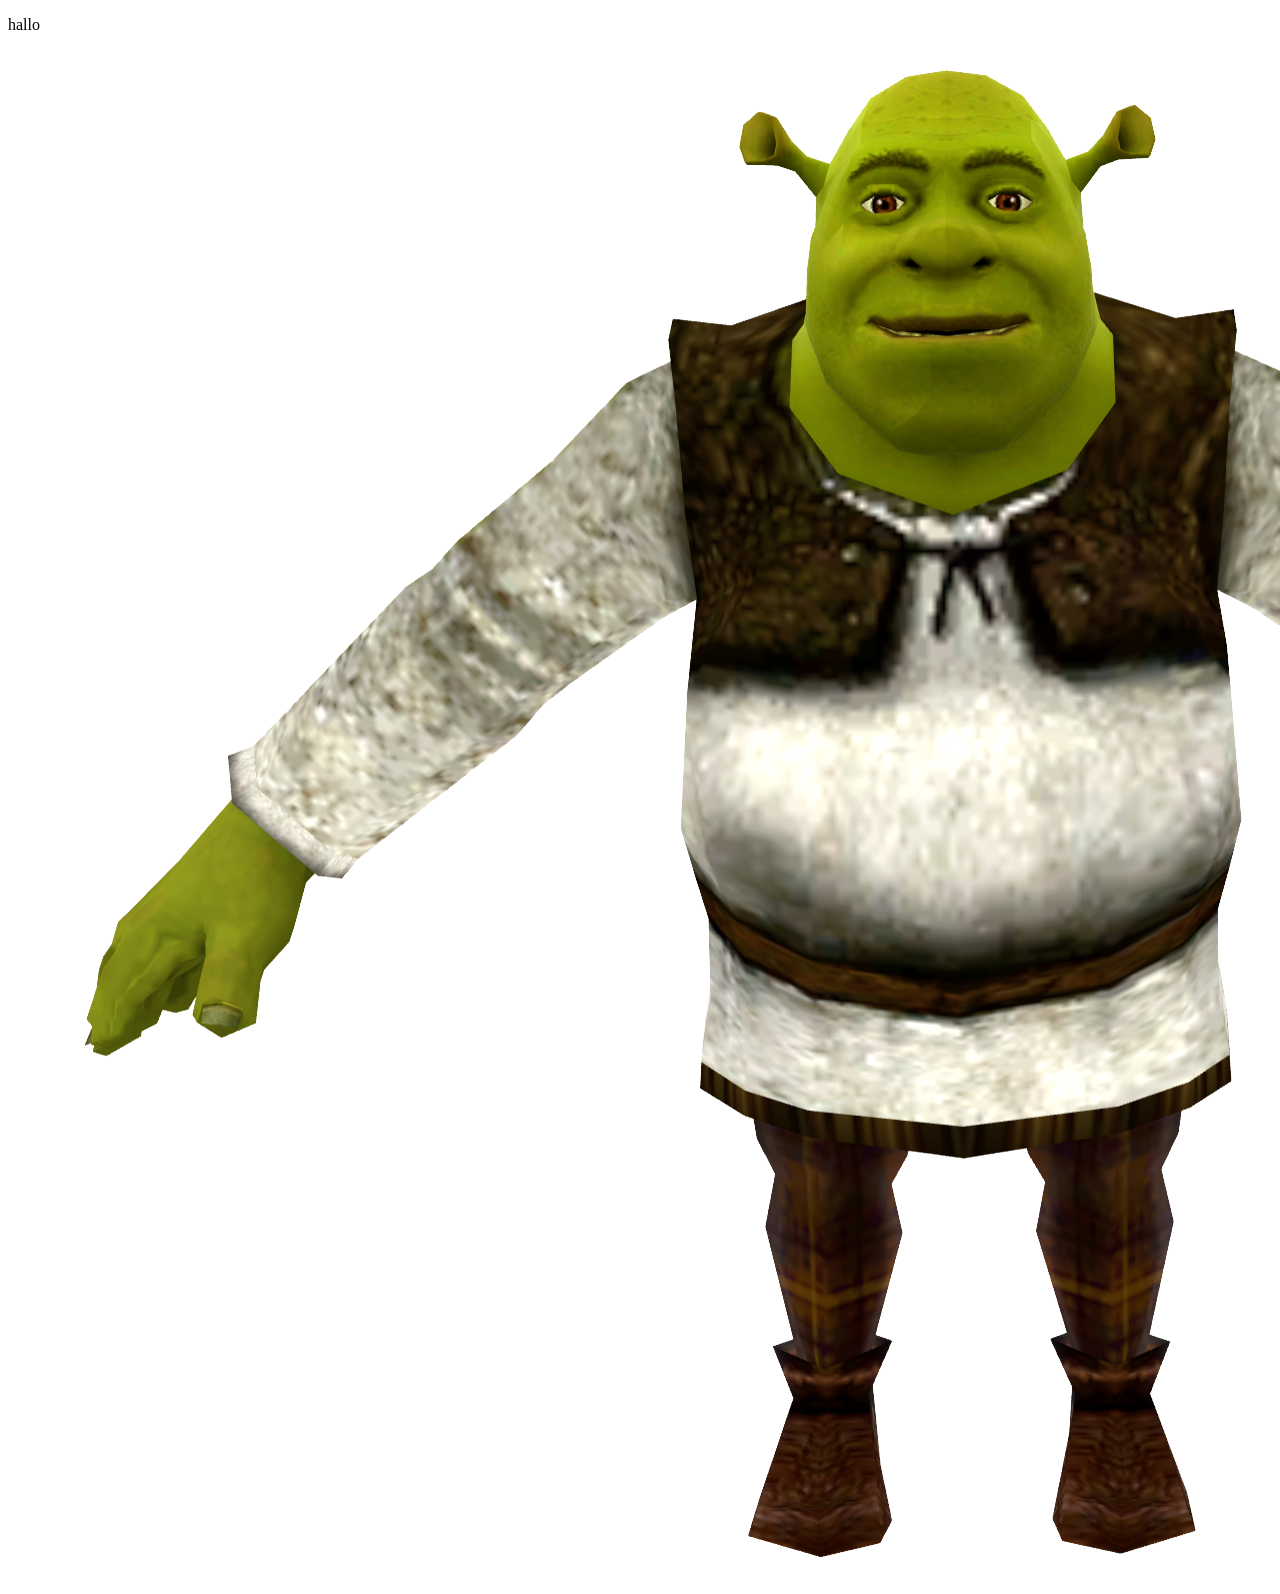
==== .vscode/index.html @ c393f8ef "nn" ====
<!DOCTYPE html>
<html lang="en">
<head>
    <meta charset="UTF-8">
    <meta name="viewport" content="width=device-width, initial-scale=1.0">
    <title>Document</title>
    <link rel=""stylesheet" href="./style.css">
</head>
<body>
    
    <p>hallo</p>

    <img id="shrek" src="./shrekpng.png" alt="">



<script src="./soundscript.js"></script> 
</body>
</html>
---- .vscode/style.css ----
#shrek{

width:20 vw
}

#p{

width 2vw

}

#body{

background-color:yellow;

}
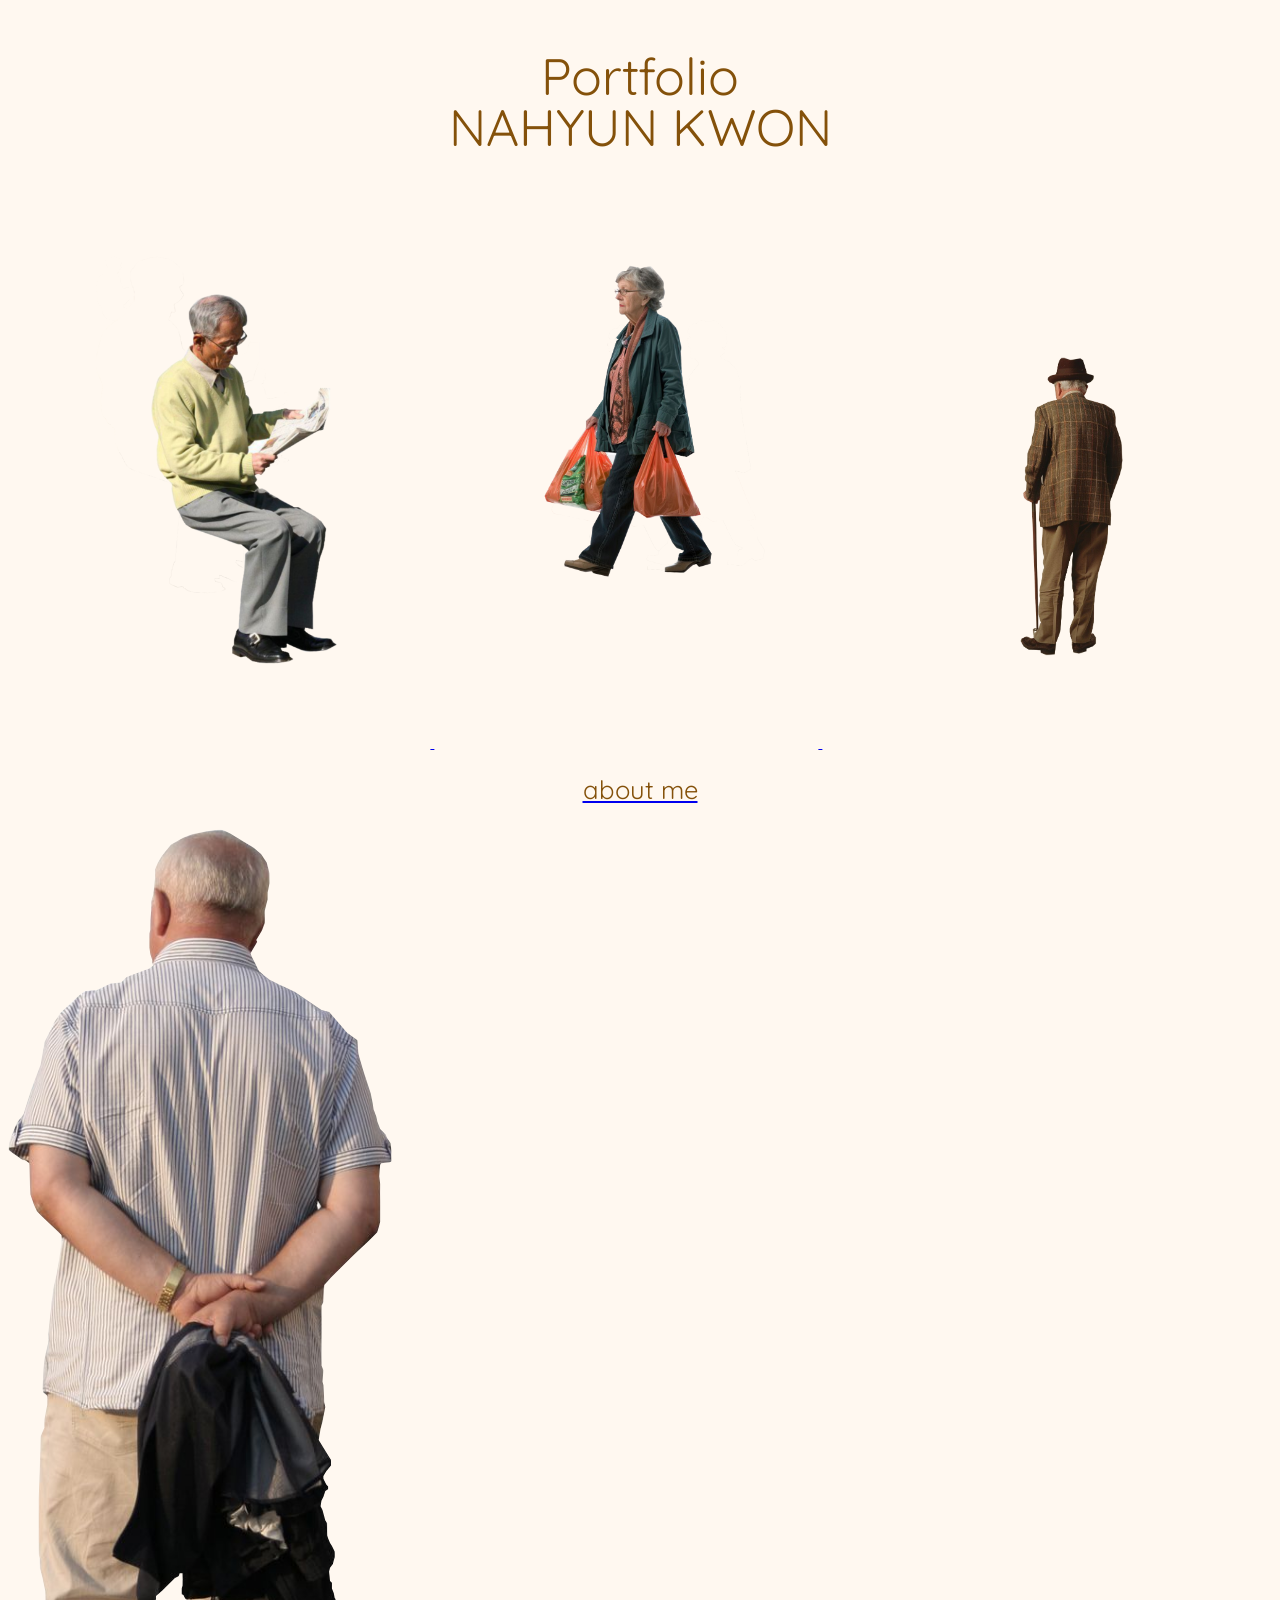
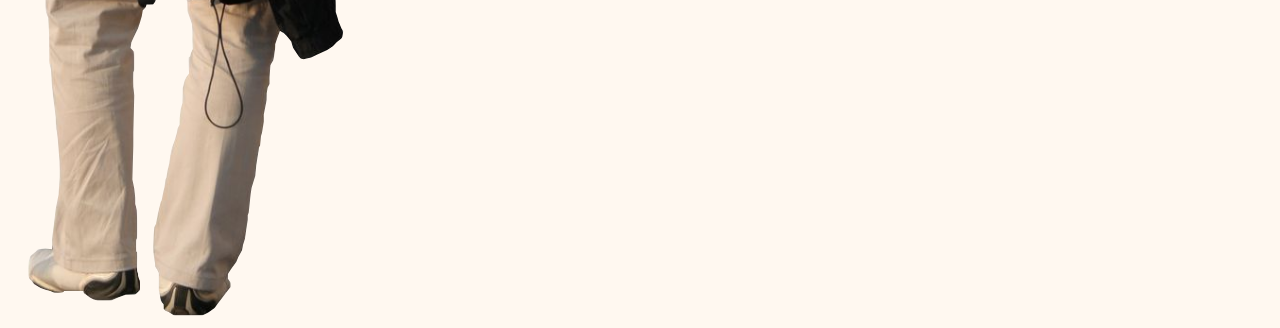
==== commit 55dc50ec: "commt" ====
--- a/.vscode/index.html
+++ b/.vscode/index.html
@@ -3,18 +3,48 @@
 <head>
     <meta charset="UTF-8">
     <meta name="viewport" content="width=device-width, initial-scale=1.0">
-    <title>Document</title>
-    <link rel=""stylesheet" href="./style.css">
+    <title>my page</title>
+    <link rel="stylesheet" href="./index.css">
 </head>
 <body>
+
+
+   
+
+    <p id="kopf">Portfolio<br>
+        NAHYUN KWON</p>
+
+        <a href="./first.html">
+
+            <img class="mann" src="./images/mann button.svg" alt="mann button">
+            
+        </a>
+        
+        <a href="./second.html">
+
+            <img class="frau" src="./images/frau button.svg" alt="frau button">
+            
+        </a>
+        <a href="./third.html">
+            <img class="opa" src="./images/opa button.svg" alt="opa button">
+        </a>
+
+        <a href="./about.me.html">
+            <p id="bottom"> about me</p>   
+        </a> 
+         </a>
+
+        <a href="./fourth.html">
+              <img class="opa2" src="./images/opa2.svg" alt="opa2 button">
+        </a> 
+        
     
-    <p>hallo</p>
-
-    <img id="shrek" src="./shrekpng.png" alt="">
+ 
 
 
 
-<script src="./soundscript.js"></script> 
+
+
+
 </body>
-</html>
- +</html>
--- a/.vscode/index.css
+++ b/.vscode/index.css
@@ -0,0 +1,62 @@
+.mann{ 
+    width:30vw; 
+    margin-left: 3vw; 
+    transition: all 0.2s ease; 
+} 
+
+.mann:hover 
+{ transform: translateY(-30px); 
+} 
+
+.frau{ 
+    width:30vw; 
+    transition: all 0.2s ease; 
+} 
+
+.frau:hover { 
+    transform: translateY(-20px); 
+} 
+
+.opa{ 
+    width: 30vw; 
+    margin-right: 4vw; 
+    transition: all 0.2s ease; 
+} 
+
+.opa:hover{ 
+    transform: translateY(-20px); 
+} 
+
+.opa2{ 
+    width: 30vw; 
+    margin-right: 4vw; 
+    transition: all 0.2s ease; 
+} 
+
+.opa2:hover{ 
+    transform: translateY(-20px); 
+} 
+
+#kopf{ 
+    color:rgb(132, 81, 10); 
+    font-size: 4vw; 
+    text-align:center; 
+    font-family: myfont; 
+    line-height: 1; 
+} 
+
+body{ 
+    background-color: rgb(255, 248, 240); 
+} 
+
+@font-face{ 
+    font-family: myfont; 
+    src: url(./fonts/Quicksand-VariableFont_wght.ttf) 
+}
+
+#bottom{ 
+    color:rgb(132, 81, 10); 
+    font-size: 2vw; text-align:center; 
+    font-family: myfont; 
+    line-height: 1; 
+}
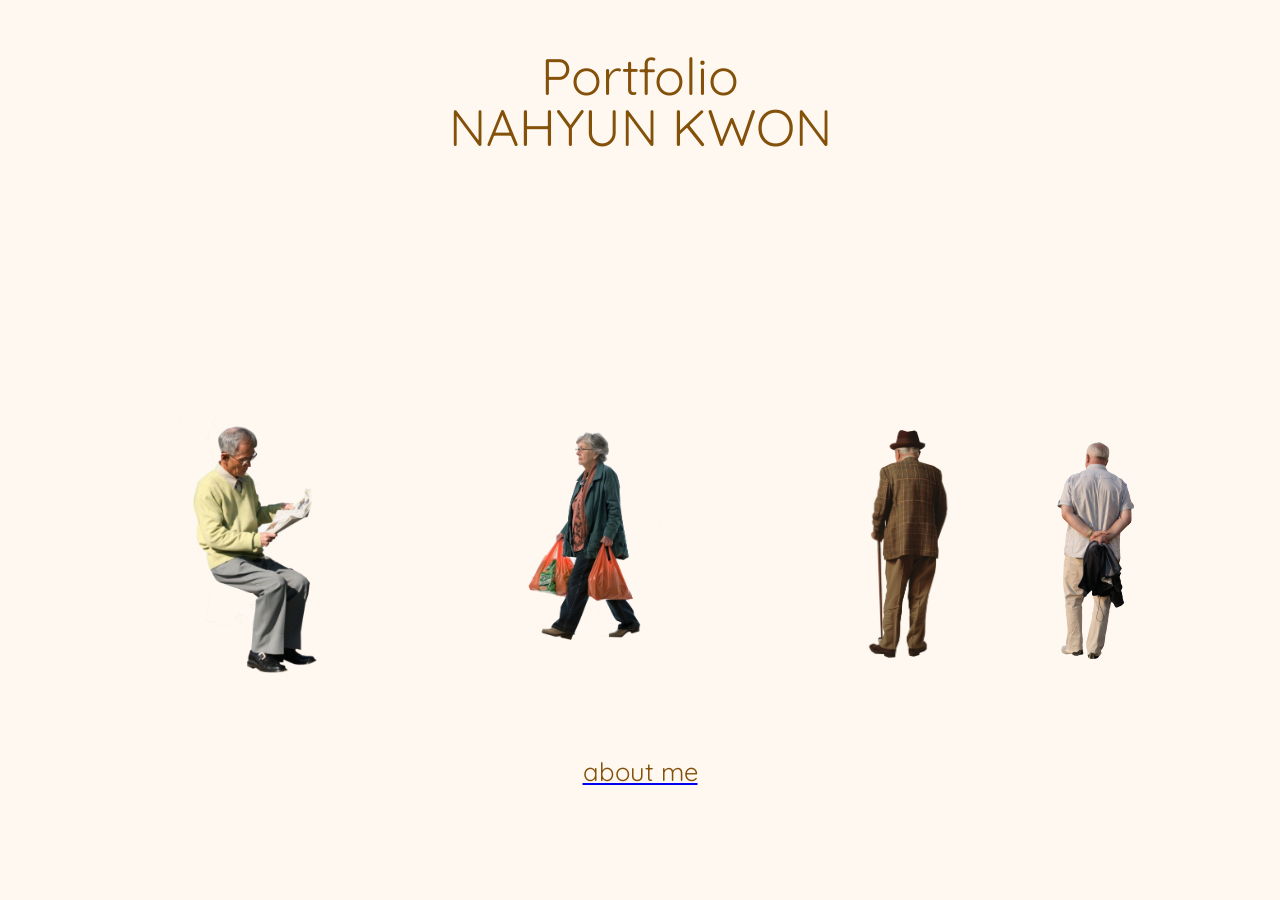
==== commit d0d01f80: "commit" ====
--- a/.vscode/index.html
+++ b/.vscode/index.html
@@ -13,7 +13,7 @@
 
     <p id="kopf">Portfolio<br>
         NAHYUN KWON</p>
-
+        <div class="people-row">
         <a href="./first.html">
 
             <img class="mann" src="./images/mann button.svg" alt="mann button">
@@ -29,17 +29,17 @@
             <img class="opa" src="./images/opa button.svg" alt="opa button">
         </a>
 
-        <a href="./about.me.html">
-            <p id="bottom"> about me</p>   
-        </a> 
+       
          </a>
 
         <a href="./fourth.html">
               <img class="opa2" src="./images/opa2.svg" alt="opa2 button">
         </a> 
-        
+        </div>
     
- 
+  <a href="./about.me.html">
+            <p id="bottom"> about me</p>   
+        </a> 
 
 
 
--- a/.vscode/index.css
+++ b/.vscode/index.css
@@ -1,62 +1,87 @@
-.mann{ 
-    width:30vw; 
-    margin-left: 3vw; 
-    transition: all 0.2s ease; 
-} 
-
-.mann:hover 
-{ transform: translateY(-30px); 
-} 
-
-.frau{ 
-    width:30vw; 
-    transition: all 0.2s ease; 
-} 
-
-.frau:hover { 
-    transform: translateY(-20px); 
-} 
-
-.opa{ 
-    width: 30vw; 
-    margin-right: 4vw; 
-    transition: all 0.2s ease; 
-} 
-
-.opa:hover{ 
-    transform: translateY(-20px); 
-} 
-
-.opa2{ 
-    width: 30vw; 
-    margin-right: 4vw; 
-    transition: all 0.2s ease; 
-} 
-
-.opa2:hover{ 
-    transform: translateY(-20px); 
-} 
-
-#kopf{ 
-    color:rgb(132, 81, 10); 
-    font-size: 4vw; 
-    text-align:center; 
-    font-family: myfont; 
-    line-height: 1; 
-} 
-
-body{ 
-    background-color: rgb(255, 248, 240); 
-} 
-
-@font-face{ 
-    font-family: myfont; 
-    src: url(./fonts/Quicksand-VariableFont_wght.ttf) 
+.people-row {
+    width: 100%;
+    display: flex;
+    justify-content: space-evenly;
+    align-items: flex-end;
+    padding: 12vh 3vw 0;
 }
 
-#bottom{ 
-    color:rgb(132, 81, 10); 
-    font-size: 2vw; text-align:center; 
-    font-family: myfont; 
-    line-height: 1; 
+.people-row a {
+    display: block;
+}
+
+
+.mann{
+width:20vw;
+transition: all 0.2s ease;
+}
+.mann:hover {
+  transform: translateY(-30px);
+}
+
+.frau{  
+    width:20vw;
+    transition: all 0.2s ease;
+     transform: translateY(25px);
+}
+
+.frau:hover {
+    transform: translateY(-20px);
+}
+.opa{
+    width: 23vw;
+    transform: translateX(-70px);
+    
+    
+}
+
+.opa:hover{
+    transform: translateY(-30px, -50px);
+}
+
+.opa2{
+    width: 6vw;
+    transition: all 0.2s ease;
+    top: 18vh;
+    left: 78vw;
+    transform: translate(-100px, -70px);
+
+}
+
+.opa2:hover{
+    transform: translateY(-130px);
+}
+
+
+
+#kopf{
+
+color:rgb(132, 81, 10);
+font-size: 4vw;
+text-align:center;
+font-family: myfont;
+line-height: 1;
+    
+}
+
+
+
+body{
+    
+    background-color: rgb(255, 248, 240);
+}
+
+
+@font-face{
+    font-family: myfont;
+    src: url(./fonts/Quicksand-VariableFont_wght.ttf)
+}
+
+
+#bottom{
+    color:rgb(132, 81, 10);
+font-size: 2vw;
+text-align:center;
+font-family: myfont;
+line-height: 1;
 }
